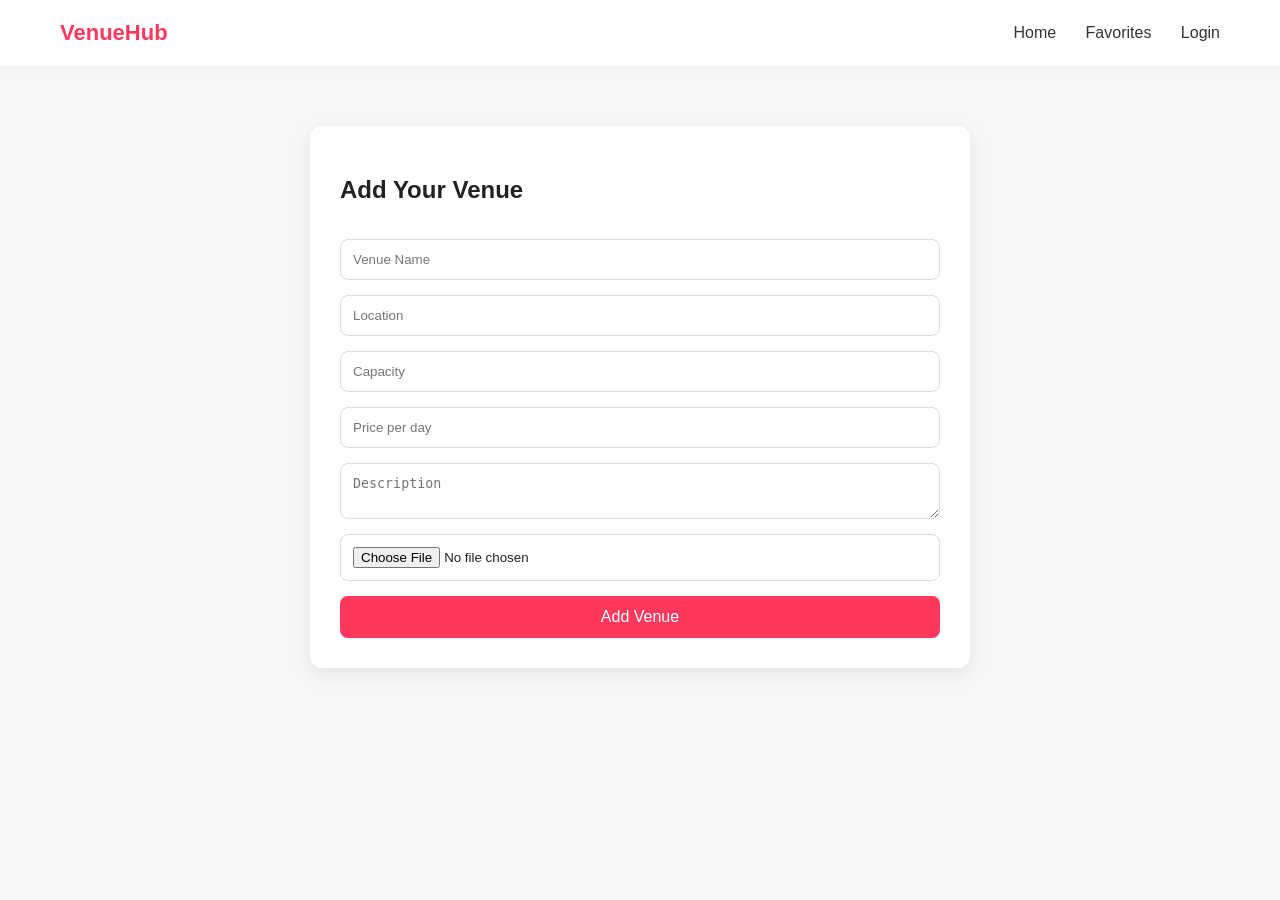
==== pages/add-venue.html @ 44c72c9a "first commit" ====
<!DOCTYPE html>
<html lang="en">

<head>

<meta charset="UTF-8">
<meta name="viewport" content="width=device-width, initial-scale=1.0">

<title>Add Venue</title>

<link rel="stylesheet" href="../css/style.css">

</head>

<body>

<header class="navbar">

<div class="logo">VenueHub</div>

<nav>
<a href="../index.html">Home</a>
<a href="favorites.html">Favorites</a>
<a href="login.html">Login</a>
</nav>

</header>


<section class="add-venue">

<h2>Add Your Venue</h2>

<input type="text" placeholder="Venue Name">

<input type="text" placeholder="Location">

<input type="number" placeholder="Capacity">

<input type="number" placeholder="Price per day">

<textarea placeholder="Description"></textarea>

<input type="file">

<button>Add Venue</button>

</section>

</body>

</html>
---- css/style.css ----
/* GLOBAL */

body{
font-family: Arial, Helvetica, sans-serif;
margin:0;
background:#f7f7f7;
color:#222;
}

/* NAVBAR */

.navbar{
display:flex;
justify-content:space-between;
align-items:center;
padding:20px 60px;
background:white;
box-shadow:0 2px 10px rgba(0,0,0,0.05);
}

.logo{
font-size:22px;
font-weight:bold;
color:#ff385c;
}

nav a{
margin-left:25px;
text-decoration:none;
color:#333;
font-weight:500;
}

nav a:hover{
color:#ff385c;
}

/* HERO SECTION */

.hero{
text-align:center;
padding:80px 20px;
background:white;
}

.hero h1{
font-size:40px;
margin-bottom:10px;
}

/* SEARCH BOX */

.search-box{
margin-top:30px;
}

.search-box input,
.search-box select{
padding:12px;
margin:8px;
border-radius:8px;
border:1px solid #ddd;
}

.search-box button{
padding:12px 20px;
background:#ff385c;
border:none;
color:white;
border-radius:8px;
cursor:pointer;
font-weight:600;
}

.search-box button:hover{
background:#e61e4d;
}

/* VENUE LISTING GRID */

.venues{
padding:60px;
max-width:1200px;
margin:auto;
}

.venue-grid{
display:grid;
grid-template-columns:repeat(3,1fr);
gap:25px;
}

/* VENUE CARD */

.venue-card{
background:white;
border-radius:12px;
overflow:hidden;
box-shadow:0 6px 18px rgba(0,0,0,0.08);
cursor:pointer;
transition:transform 0.2s;
}



.venue-card img{
width:100%;
height:200px;
object-fit:cover;
}

.venue-info{
padding:15px;
}

.venue-info h3{
margin:0 0 5px 0;
}

.price{
font-weight:bold;
color:#ff385c;
}

/* CARD LINK */

.venue-link{
text-decoration:none;
color:inherit;
}

/* FOOTER */

footer{
text-align:center;
padding:30px;
background:#222;
color:white;
margin-top:40px;
}

/* VENUE DETAILS PAGE */

.venue-container{
max-width:1200px;
margin:auto;
padding:40px;
}

.location{
color:gray;
margin-bottom:20px;
}

/* IMAGE GALLERY */

.gallery img{
width:100%;
height:100%;
object-fit:cover;
border-radius:10px;
}
.gallery{
display:grid;
grid-template-columns:2fr 1fr;
gap:12px;
margin-top:20px;
}

.gallery-main{
width:100%;
height:420px;
object-fit:cover;
border-radius:12px;
cursor:pointer;
transition:0.3s;
}

.gallery-main:hover{
transform:scale(1.02);
}

.gallery-side{
display:grid;
grid-template-columns:1fr 1fr;
grid-template-rows:1fr 1fr;
gap:12px;
}

.thumb{
width:100%;
height:200px;
object-fit:cover;
border-radius:10px;
cursor:pointer;
border:2px solid transparent;
transition:0.3s;
}

.thumb:hover{
border:2px solid #ff5a5f;
transform:scale(1.05);
}

/* VENUE CONTENT LAYOUT */

.venue-layout{
display:grid;
grid-template-columns:2fr 1fr;
gap:40px;
}

.venue-details h2{
margin-top:20px;
}

/* AMENITIES */

.amenities{
list-style:none;
padding:0;
margin-top:10px;
}

.amenities li{
margin:8px 0;
}

/* BOOKING CARD */

.booking-card{
background:white;
padding:25px;
border-radius:12px;
box-shadow:0 6px 20px rgba(0,0,0,0.08);
height:fit-content;
}

.booking-card h3{
color:#ff385c;
margin-bottom:15px;
}

.booking-card label{
font-size:14px;
font-weight:500;
}

.booking-card input{
width:100%;
padding:10px;
margin:10px 0;
border-radius:8px;
border:1px solid #ddd;
}

.book-btn{
width:100%;
padding:12px;
background:#ff385c;
color:white;
border:none;
border-radius:8px;
font-size:16px;
cursor:pointer;
margin-top:10px;
font-weight:600;
}

.book-btn:hover{
background:#e61e4d;
}
.rating{
font-size:14px;
margin:4px 0;
}

.rating span{
color:#777;
font-size:13px;
}

.venue-location{
color:#666;
font-size:14px;
}
.reviews{
margin-top:20px;
}

.review{
background:white;
padding:15px;
border-radius:10px;
margin-bottom:15px;
box-shadow:0 4px 12px rgba(0,0,0,0.05);
}

.review-rating{
font-weight:bold;
color:#ff385c;
margin-bottom:5px;
}

.review-author{
font-size:13px;
color:#777;
margin-top:5px;
}
.favorite-btn{
position:absolute;
top:12px;
right:12px;
background:white;
width:34px;
height:34px;
border-radius:50%;
display:flex;
align-items:center;
justify-content:center;
font-size:18px;
cursor:pointer;
box-shadow:0 3px 10px rgba(0,0,0,0.2);
color:#ff385c;

z-index:3;   /* keeps heart above the image */
}

.favorite-btn:hover{
transform:scale(1.1);
}

.venue-card{
position:relative;
overflow:hidden;
}
.rating-badge{
position:absolute;
top:12px;
left:12px;
background:white;
padding:4px 8px;
border-radius:8px;
font-size:13px;
font-weight:bold;
box-shadow:0 2px 8px rgba(0,0,0,0.15);
z-index:3;
}

.location-badge{
position:absolute;
bottom:170px;
left:12px;
background:rgba(0,0,0,0.6);
color:white;
padding:4px 10px;
border-radius:6px;
font-size:12px;
z-index:3;
}
.venue-card img{
width:100%;
height:200px;
object-fit:cover;
transition:transform 0.3s;
z-index:1;
position:relative;
}

.venue-card:hover img{
transform:scale(1.05);
}
.add-venue{
max-width:600px;
margin:60px auto;
background:white;
padding:30px;
border-radius:12px;
box-shadow:0 6px 20px rgba(0,0,0,0.08);
display:flex;
flex-direction:column;
gap:15px;
}

.add-venue input,
.add-venue textarea{
padding:12px;
border-radius:8px;
border:1px solid #ddd;
}

.add-venue button{
padding:12px;
background:#ff385c;
color:white;
border:none;
border-radius:8px;
cursor:pointer;
font-size:16px;
}
 .reviews{
margin-top:40px;
}

.review{
background:white;
padding:20px;
border-radius:10px;
margin-bottom:15px;
box-shadow:0 4px 12px rgba(0,0,0,0.08);
}

.review-rating{
font-weight:bold;
margin-bottom:8px;
}

.review-user{
margin-top:10px;
color:gray;
font-size:14px;
}

.add-review{
margin-top:40px;
}

.add-review input,
.add-review select,
.add-review textarea{
width:100%;
padding:10px;
margin:10px 0;
border-radius:8px;
border:1px solid #ddd;
}

.add-review button{
padding:12px;
background:#ff385c;
color:white;
border:none;
border-radius:8px;
cursor:pointer;
}
.star-rating{
font-size:30px;
cursor:pointer;
margin:10px 0;
}

.star-rating span{
color:#ccc;   /* grey when not selected */
}

.star-rating span.active{
color:gold;   /* full gold star when selected */
}
.thumbnail-row{
display:flex;
gap:10px;
margin-top:10px;
}

.thumb.active{
border:2px solid #ff5a5f;   /* highlight selected image */
}

.view-all-btn{
margin-top:15px;
padding:10px 18px;
border:none;
background:#ff5a5f;
color:white;
border-radius:6px;
cursor:pointer;
font-size:14px;
}

.gallery-modal{
display:none;
position:fixed;
top:0;
left:0;
width:100%;
height:100%;
background:rgba(0,0,0,0.9);
z-index:1000;
justify-content:center;
align-items:center;
flex-direction:column;
}

.modal-image{
max-width:80%;
max-height:70%;
border-radius:10px;
margin-bottom:20px;
}

.modal-thumbs{
display:flex;
gap:10px;
}

.modal-thumbs img{
width:80px;
height:60px;
object-fit:cover;
cursor:pointer;
border-radius:6px;
}

.close-gallery{
position:absolute;
top:30px;
right:40px;
font-size:40px;
color:white;
cursor:pointer;
}
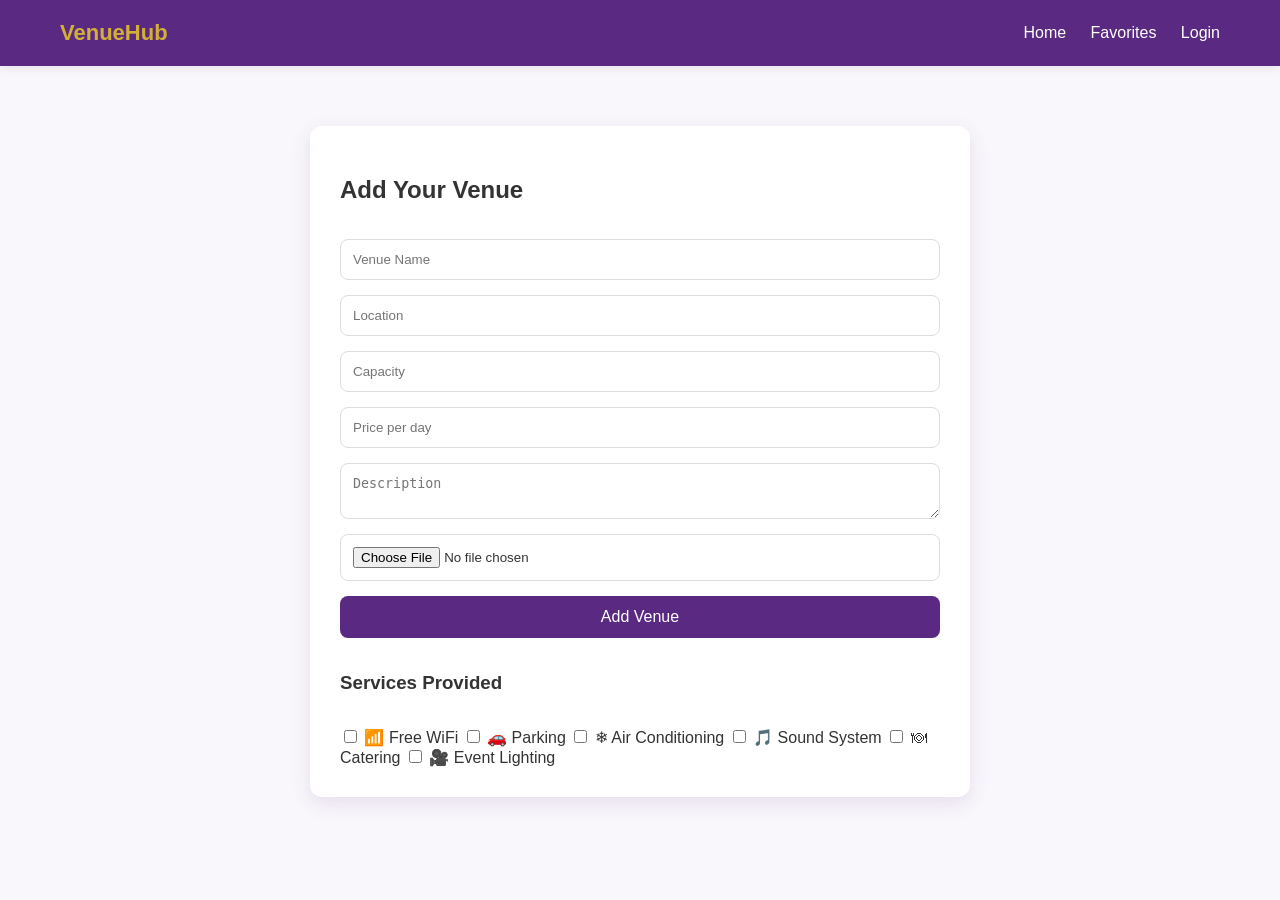
==== commit 38014f27: "update message" ====
--- a/pages/add-venue.html
+++ b/pages/add-venue.html
@@ -45,6 +45,18 @@
 
 <button>Add Venue</button>
 
+<h3>Services Provided</h3>
+
+<div class="services-select">
+
+<label><input type="checkbox" value="wifi"> 📶 Free WiFi</label>
+<label><input type="checkbox" value="parking"> 🚗 Parking</label>
+<label><input type="checkbox" value="ac"> ❄ Air Conditioning</label>
+<label><input type="checkbox" value="sound"> 🎵 Sound System</label>
+<label><input type="checkbox" value="catering"> 🍽 Catering</label>
+<label><input type="checkbox" value="lighting"> 🎥 Event Lighting</label>
+
+</div>
 </section>
 
 </body>
--- a/css/style.css
+++ b/css/style.css
@@ -3,8 +3,8 @@
 body{
 font-family: Arial, Helvetica, sans-serif;
 margin:0;
-background:#f7f7f7;
-color:#222;
+background:#F9F7FB;   /* soft luxury background */
+color:#333;
 }
 
 /* NAVBAR */
@@ -14,40 +14,87 @@
 justify-content:space-between;
 align-items:center;
 padding:20px 60px;
-background:white;
-box-shadow:0 2px 10px rgba(0,0,0,0.05);
+background:#5A2A82;   /* Royal Purple */
+box-shadow:0 2px 10px rgba(0,0,0,0.08);
 }
 
 .logo{
 font-size:22px;
 font-weight:bold;
-color:#ff385c;
-}
-
-nav a{
-margin-left:25px;
+color:#D4AF37;
+}
+
+.navbar a{
+color:white;
 text-decoration:none;
-color:#333;
+margin-left:20px;
 font-weight:500;
 }
 
-nav a:hover{
-color:#ff385c;
+.navbar a:hover{
+color:#D4AF37;
 }
 
 /* HERO SECTION */
-
+.hero-nav{
+display:flex;
+justify-content:center;
+gap:25px;
+margin-bottom:20px;
+}
+
+.hero-nav a{
+color:white;
+text-decoration:none;
+font-size:16px;
+font-weight:500;
+}
 .hero{
+height:100vh;
+background:url("../images/download.jpg") center/cover no-repeat;
+display:flex;
+align-items:center;
+justify-content:center;
+position:relative;
+}
+
+.hero::before{
+content:"";
+position:absolute;
+top:0;
+left:0;
+width:100%;
+height:100%;
+background:rgba(0,0,0,0.45);
+}
+
+.hero-overlay{
+position:relative;
 text-align:center;
-padding:80px 20px;
-background:white;
-}
-
-.hero h1{
-font-size:40px;
-margin-bottom:10px;
-}
-
+color:white;
+}
+
+.hero-overlay h1{
+font-size:60px;
+letter-spacing:3px;
+}
+
+.hero-tagline{
+margin-top:10px;
+font-size:18px;
+opacity:0.9;
+}
+
+.explore-btn{
+margin-top:25px;
+padding:12px 28px;
+border:none;
+background:#5A2A82;
+color:white;
+font-size:16px;
+border-radius:30px;
+cursor:pointer;
+}
 /* SEARCH BOX */
 
 .search-box{
@@ -64,7 +111,7 @@
 
 .search-box button{
 padding:12px 20px;
-background:#ff385c;
+background:#5A2A82;
 border:none;
 color:white;
 border-radius:8px;
@@ -73,7 +120,7 @@
 }
 
 .search-box button:hover{
-background:#e61e4d;
+background:#5A2A82;
 }
 
 /* VENUE LISTING GRID */
@@ -84,6 +131,25 @@
 margin:auto;
 }
 
+.venue-details{
+background:white;
+padding:25px;
+border-radius:12px;
+box-shadow:0 8px 20px rgba(0,0,0,0.08);
+margin-bottom:25px;
+}
+
+.venue-details h2{
+font-size:24px;
+margin-bottom:12px;
+color:#222;
+}
+
+.venue-details p{
+font-size:15px;
+line-height:1.7;
+color:#555;
+}
 .venue-grid{
 display:grid;
 grid-template-columns:repeat(3,1fr);
@@ -92,17 +158,18 @@
 
 /* VENUE CARD */
 
+
 .venue-card{
 background:white;
-border-radius:12px;
+border-radius:10px;
 overflow:hidden;
-box-shadow:0 6px 18px rgba(0,0,0,0.08);
-cursor:pointer;
-transition:transform 0.2s;
-}
-
-
-
+box-shadow:0 4px 15px rgba(0,0,0,0.08);
+transition:0.3s;
+}
+.venue-card:hover{
+transform:translateY(-5px);
+box-shadow:0 6px 20px rgba(0,0,0,0.12);
+}
 .venue-card img{
 width:100%;
 height:200px;
@@ -119,7 +186,7 @@
 
 .price{
 font-weight:bold;
-color:#ff385c;
+color:#D4AF37;   /* Gold */
 }
 
 /* CARD LINK */
@@ -132,13 +199,12 @@
 /* FOOTER */
 
 footer{
+background:#5A2A82;
+color:white;
 text-align:center;
-padding:30px;
-background:#222;
-color:white;
+padding:15px;
 margin-top:40px;
 }
-
 /* VENUE DETAILS PAGE */
 
 .venue-container{
@@ -198,7 +264,7 @@
 }
 
 .thumb:hover{
-border:2px solid #ff5a5f;
+border:2px solid #D4AF37;   /* Gold border */
 transform:scale(1.05);
 }
 
@@ -232,12 +298,11 @@
 background:white;
 padding:25px;
 border-radius:12px;
-box-shadow:0 6px 20px rgba(0,0,0,0.08);
+box-shadow:0 6px 20px rgba(90,42,130,0.15); /* purple tinted shadow */
 height:fit-content;
 }
-
 .booking-card h3{
-color:#ff385c;
+color:#5A2A82;   /* Royal Purple */
 margin-bottom:15px;
 }
 
@@ -252,27 +317,31 @@
 margin:10px 0;
 border-radius:8px;
 border:1px solid #ddd;
+outline:none;
+}
+
+.booking-card input:focus{
+border:1px solid #5A2A82;   /* Purple focus */
+box-shadow:0 0 5px rgba(90,42,130,0.2);
 }
 
 .book-btn{
-width:100%;
-padding:12px;
-background:#ff385c;
+background:#D4AF37;   /* Gold button */
 color:white;
 border:none;
-border-radius:8px;
-font-size:16px;
-cursor:pointer;
-margin-top:10px;
+padding:12px 20px;
+border-radius:6px;
+cursor:pointer;
 font-weight:600;
+transition:0.3s;
 }
 
 .book-btn:hover{
-background:#e61e4d;
+background:#c49b2e;   /* darker gold on hover */
 }
 .rating{
-font-size:14px;
-margin:4px 0;
+color:#D4AF37;
+font-weight:600;
 }
 
 .rating span{
@@ -285,27 +354,37 @@
 font-size:14px;
 }
 .reviews{
-margin-top:20px;
+margin-top:25px;
+border-top:1px solid #eee;
+padding-top:15px;
+max-width:600px;   /* reviews section ko chhota rakhega */
 }
 
 .review{
-background:white;
-padding:15px;
-border-radius:10px;
-margin-bottom:15px;
-box-shadow:0 4px 12px rgba(0,0,0,0.05);
+background:#fafafa;
+padding:8px 10px;
+border-radius:6px;
+margin-bottom:6px;
+font-size:13px;
+line-height:1.3;
+max-height:70px;
+overflow:hidden;
+
+display:flex;
+flex-direction:column;
+justify-content:center;
 }
 
 .review-rating{
-font-weight:bold;
-color:#ff385c;
-margin-bottom:5px;
-}
-
-.review-author{
 font-size:13px;
-color:#777;
-margin-top:5px;
+color:#ffb400;
+margin-bottom:3px;
+}
+
+.review-user{
+font-size:11px;
+color:#999;
+margin-top:3px;
 }
 .favorite-btn{
 position:absolute;
@@ -321,13 +400,12 @@
 font-size:18px;
 cursor:pointer;
 box-shadow:0 3px 10px rgba(0,0,0,0.2);
-color:#ff385c;
-
-z-index:3;   /* keeps heart above the image */
+color:#5A2A82;   /* purple heart instead of red */
+z-index:3;
 }
 
 .favorite-btn:hover{
-transform:scale(1.1);
+color:#D4AF37;   /* gold on hover */
 }
 
 .venue-card{
@@ -345,13 +423,14 @@
 font-weight:bold;
 box-shadow:0 2px 8px rgba(0,0,0,0.15);
 z-index:3;
+color:#5A2A82;   /* Royal Purple */
 }
 
 .location-badge{
 position:absolute;
 bottom:170px;
 left:12px;
-background:rgba(0,0,0,0.6);
+background:rgba(90,42,130,0.85);   /* purple overlay */
 color:white;
 padding:4px 10px;
 border-radius:6px;
@@ -376,12 +455,11 @@
 background:white;
 padding:30px;
 border-radius:12px;
-box-shadow:0 6px 20px rgba(0,0,0,0.08);
+box-shadow:0 6px 20px rgba(90,42,130,0.12); /* purple tinted shadow */
 display:flex;
 flex-direction:column;
 gap:15px;
 }
-
 .add-venue input,
 .add-venue textarea{
 padding:12px;
@@ -391,7 +469,7 @@
 
 .add-venue button{
 padding:12px;
-background:#ff385c;
+background:#5A2A82;
 color:white;
 border:none;
 border-radius:8px;
@@ -437,7 +515,7 @@
 
 .add-review button{
 padding:12px;
-background:#ff385c;
+background:#5A2A82;
 color:white;
 border:none;
 border-radius:8px;
@@ -463,14 +541,14 @@
 }
 
 .thumb.active{
-border:2px solid #ff5a5f;   /* highlight selected image */
+border:2px solid #5A2A82;   /* highlight selected image */
 }
 
 .view-all-btn{
 margin-top:15px;
 padding:10px 18px;
 border:none;
-background:#ff5a5f;
+background:#5A2A82;
 color:white;
 border-radius:6px;
 cursor:pointer;
